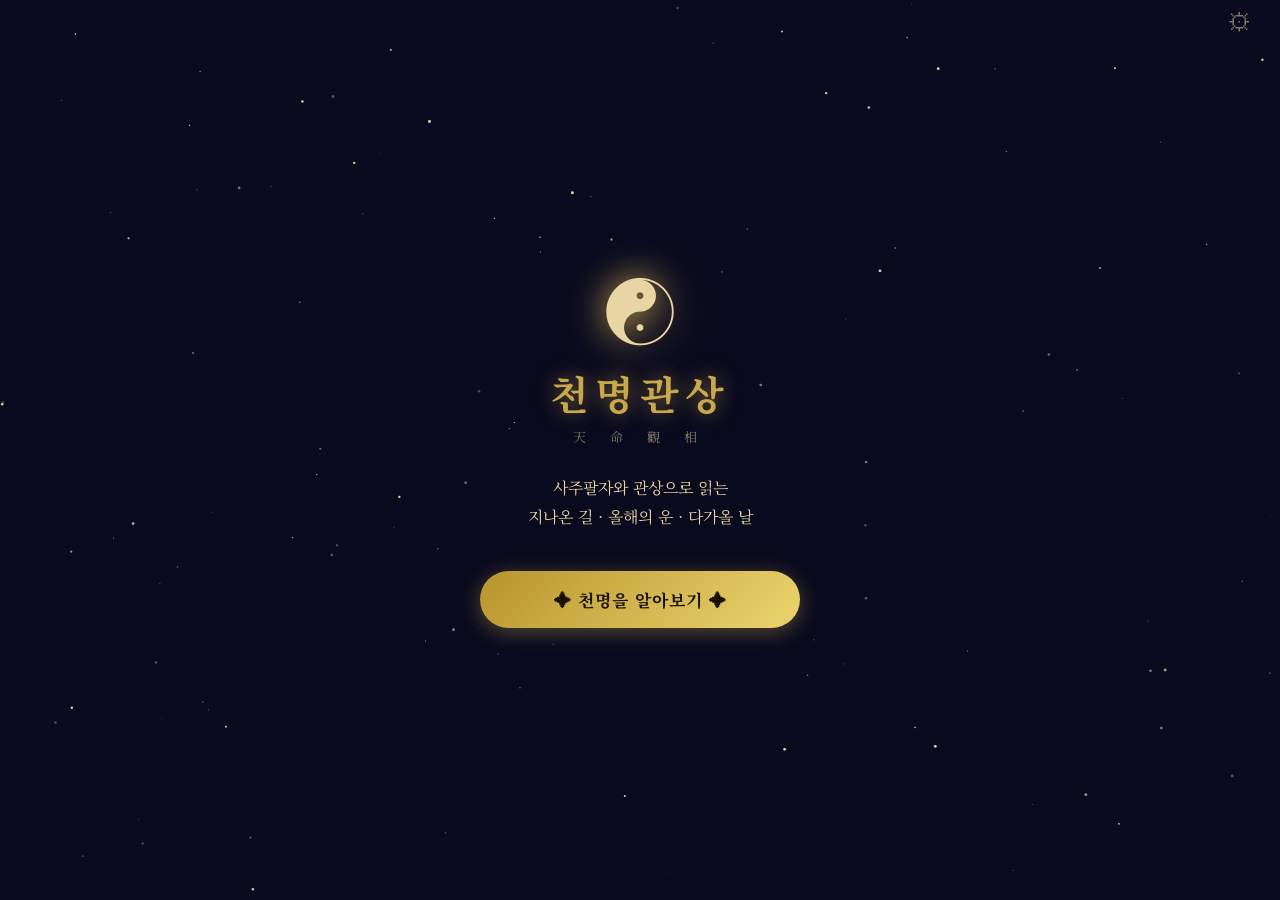
==== v2/index.html @ 5c280be7 "V2 미리보기 추가 (/v2/) — 운영 V1은 그대로, 실제 API 검수용 Co-Authored-By: Claude Opus 5.5 <noreply@anthropic.com> C" ====
<!DOCTYPE html>
<html lang="ko">
<head>
  <meta charset="UTF-8">
  <meta name="viewport" content="width=device-width, initial-scale=1.0, user-scalable=no">
  <meta name="mobile-web-app-capable" content="yes">
  <meta name="apple-mobile-web-app-capable" content="yes">
  <meta name="apple-mobile-web-app-status-bar-style" content="black-translucent">
  <meta name="apple-mobile-web-app-title" content="천명관상">
  <meta name="theme-color" content="#0a0a1e">
  <title>천명관상 V2 미리보기</title>
  <link rel="manifest" href="../manifest.json">
  <link rel="apple-touch-icon" href="../icon.png">
  <link href="https://fonts.googleapis.com/css2?family=Noto+Serif+KR:wght@400;600;700&display=swap" rel="stylesheet">
  <link rel="stylesheet" href="style.css">
</head>
<body>

  <!-- 별 배경 -->
  <canvas id="starCanvas"></canvas>

  <!-- ╔══════════════════════════════╗ -->
  <!-- ║  뷰 1: 홈                    ║ -->
  <!-- ╚══════════════════════════════╝ -->
  <div class="view active" id="view-home">
    <div class="home-wrap">
      <div class="trigram">☯</div>
      <h1 class="app-title">천명관상</h1>
      <p class="app-hanja">天 命 觀 相</p>
      <p class="app-desc">사주팔자와 관상으로 읽는<br>지나온 길 · 올해의 운 · 다가올 날</p>
      <button class="btn-gold" onclick="App.goInfo()">✦ 천명을 알아보기 ✦</button>
      <button class="btn-outline btn-history" id="btnHistory" style="display:none" onclick="App.goHistory()">지난 풀이 보기</button>
    </div>
    <button class="btn-gear" onclick="App.goSettings()" title="설정">⚙</button>
  </div>

  <!-- ╔══════════════════════════════╗ -->
  <!-- ║  뷰 2: 정보 입력              ║ -->
  <!-- ╚══════════════════════════════╝ -->
  <div class="view" id="view-info">
    <div class="top-bar">
      <button class="btn-back" onclick="App.goHome()">‹</button>
      <span class="top-title">생년월일 입력</span>
    </div>
    <div class="scroll-wrap">

      <p class="section-label">성별</p>
      <div class="gender-row">
        <button class="gender-btn active" id="btnMale"   onclick="App.setGender('male')">♂ 남성</button>
        <button class="gender-btn"        id="btnFemale" onclick="App.setGender('female')">♀ 여성</button>
      </div>

      <p class="section-label">태어난 해</p>
      <input class="input-field" type="number" id="inputYear"
             placeholder="예: 1990" min="1900" inputmode="numeric">

      <div class="two-col">
        <div>
          <p class="section-label">월</p>
          <select class="input-field" id="inputMonth">
            <option value="">월</option>
          </select>
        </div>
        <div>
          <p class="section-label">일</p>
          <select class="input-field" id="inputDay">
            <option value="">일</option>
          </select>
        </div>
      </div>

      <p class="section-label">태어난 시 <span class="label-note">모르면 생략 가능</span></p>
      <select class="input-field" id="inputHour">
        <option value="-1">모름 / 생략</option>
      </select>

      <button class="btn-gold" style="margin-top:32px" onclick="App.goPhoto()">얼굴 사진 찍기 →</button>
    </div>
  </div>

  <!-- ╔══════════════════════════════╗ -->
  <!-- ║  뷰 3: 사진 촬영              ║ -->
  <!-- ╚══════════════════════════════╝ -->
  <div class="view" id="view-photo">
    <div class="top-bar">
      <button class="btn-back" onclick="App.goInfo()">‹</button>
      <span class="top-title">얼굴 사진</span>
    </div>
    <div class="photo-wrap">
      <div class="face-guide" id="faceGuide">
        <div class="face-oval"></div>
        <p class="guide-hint">얼굴을 타원 안에 맞춰주세요</p>
      </div>
      <div class="preview-area" id="previewArea">
        <img id="previewImg" alt="미리보기">
      </div>
      <div class="photo-btns">
        <label class="btn-outline" for="cameraInput">📷 카메라 촬영</label>
        <input type="file" id="cameraInput" accept="image/*" capture="user"
               style="display:none" onchange="App.onPhoto(this)">
        <label class="btn-outline" for="galleryInput">🖼 갤러리 선택</label>
        <input type="file" id="galleryInput" accept="image/*"
               style="display:none" onchange="App.onPhoto(this)">
      </div>
      <button class="btn-gold" id="btnAnalyze" style="display:none" onclick="App.startAnalysis()">
        ✦ 천명 분석 시작 ✦
      </button>
    </div>
  </div>

  <!-- ╔══════════════════════════════╗ -->
  <!-- ║  뷰 4: 분석 중               ║ -->
  <!-- ╚══════════════════════════════╝ -->
  <div class="view" id="view-loading">
    <div class="loading-wrap">
      <div class="loader-ring">
        <div class="loader-inner">☯</div>
      </div>
      <p class="loading-main">천명을 읽는 중...</p>
      <p class="loading-sub" id="loadingSub">사주팔자를 계산하고 있습니다</p>
      <p class="loading-hint" id="loadingHint"></p>
    </div>
  </div>

  <!-- ╔══════════════════════════════╗ -->
  <!-- ║  뷰 5: 결과                  ║ -->
  <!-- ╚══════════════════════════════╝ -->
  <div class="view" id="view-result">
    <div class="result-scroll">
      <div id="resultBody"></div>
      <div class="action-row">
        <button class="btn-share" onclick="App.share()">📤 요약 공유</button>
        <button class="btn-retry" onclick="App.copyAll()">📋 전체 복사</button>
      </div>
      <div class="action-row">
        <button class="btn-retry" onclick="App.regenerate()">🔄 새로 풀이</button>
        <button class="btn-retry" onclick="App.retry()">🏠 처음으로</button>
      </div>
    </div>
  </div>

  <!-- ╔══════════════════════════════╗ -->
  <!-- ║  뷰 7: 지난 풀이              ║ -->
  <!-- ╚══════════════════════════════╝ -->
  <div class="view" id="view-history">
    <div class="top-bar">
      <button class="btn-back" onclick="App.goHome()">‹</button>
      <span class="top-title">지난 풀이</span>
    </div>
    <div class="scroll-wrap">
      <div id="historyList"></div>
      <p class="input-hint">풀이 기록과 생년월일은 이 기기에만 저장됩니다.</p>
      <button class="btn-outline" style="margin-top:16px;width:100%" onclick="App.clearHistory()">기록 모두 삭제</button>
    </div>
  </div>

  <!-- ╔══════════════════════════════╗ -->
  <!-- ║  뷰 6: 설정                  ║ -->
  <!-- ╚══════════════════════════════╝ -->
  <div class="view" id="view-settings">
    <div class="top-bar">
      <button class="btn-back" onclick="App.goHome()">‹</button>
      <span class="top-title">설정</span>
    </div>
    <div class="scroll-wrap">
      <p class="section-label">OpenRouter API 키</p>
      <input class="input-field" type="password" id="apiKeyInput" placeholder="sk-or-v1-...">
      <p class="input-hint">openrouter.ai에서 발급한 API 키를 입력하세요</p>
      <button class="btn-gold" onclick="App.saveSettings()">저장</button>
    </div>
  </div>

  <script src="saju.js?v=4"></script>
  <script src="app.js?v=4"></script>
</body>
</html>
---- v2/style.css ----
/* ── 기본 리셋 ──────────────────────────────────────── */
*, *::before, *::after { box-sizing: border-box; margin: 0; padding: 0; }

:root {
  --navy:   #0a0a1e;
  --navy2:  #12122e;
  --gold:   #c9a84c;
  --gold2:  #e8d5a3;
  --gold3:  #f5ebb8;
  --dim:    rgba(232,213,163,0.55);
  --card:   rgba(255,255,255,0.05);
  --border: rgba(201,168,76,0.25);
  --r:      16px;
}

html, body {
  height: 100%;
  font-family: 'Noto Serif KR', 'Nanum Myeongjo', serif;
  background: var(--navy);
  color: var(--gold2);
  overflow: hidden;
}

/* ── 별 캔버스 ──────────────────────────────────────── */
#starCanvas {
  position: fixed;
  inset: 0;
  z-index: 0;
  pointer-events: none;
}

/* ── 뷰 시스템 ──────────────────────────────────────── */
.view {
  position: fixed;
  inset: 0;
  z-index: 1;
  display: none;
  flex-direction: column;
  opacity: 0;
  transform: translateY(24px);
  transition: opacity .35s, transform .35s;
}
.view.active {
  display: flex;
  opacity: 1;
  transform: translateY(0);
}

/* ── 홈 뷰 ──────────────────────────────────────────── */
.home-wrap {
  flex: 1;
  display: flex;
  flex-direction: column;
  align-items: center;
  justify-content: center;
  padding: 40px 24px;
  text-align: center;
}

.trigram {
  font-size: 72px;
  line-height: 1;
  animation: pulse 3s ease-in-out infinite;
  filter: drop-shadow(0 0 18px var(--gold));
}
@keyframes pulse {
  0%,100% { opacity: 1; transform: scale(1); }
  50%      { opacity: .75; transform: scale(1.07); }
}

.app-title {
  font-size: 40px;
  font-weight: 700;
  color: var(--gold);
  letter-spacing: 6px;
  margin-top: 20px;
  text-shadow: 0 0 20px rgba(201,168,76,.6);
}
.app-hanja {
  font-size: 13px;
  letter-spacing: 10px;
  color: var(--dim);
  margin-top: 6px;
}
.app-desc {
  font-size: 16px;
  line-height: 1.8;
  color: var(--gold2);
  margin: 28px 0 40px;
}

.btn-gear {
  position: absolute;
  top: env(safe-area-inset-top, 16px);
  right: 20px;
  background: none;
  border: none;
  font-size: 24px;
  color: var(--dim);
  cursor: pointer;
  padding: 8px;
}

/* ── 공통 버튼 ──────────────────────────────────────── */
.btn-gold {
  width: 100%;
  max-width: 320px;
  padding: 16px 24px;
  background: linear-gradient(135deg, #b8952e, #e8d06a, #b8952e);
  background-size: 200% 100%;
  border: none;
  border-radius: 50px;
  color: #1a1000;
  font-family: inherit;
  font-size: 17px;
  font-weight: 700;
  letter-spacing: 1px;
  cursor: pointer;
  animation: goldShimmer 4s linear infinite;
  box-shadow: 0 4px 20px rgba(201,168,76,.4);
  transition: transform .15s, box-shadow .15s;
}
.btn-gold:active { transform: scale(.97); box-shadow: 0 2px 10px rgba(201,168,76,.3); }
@keyframes goldShimmer {
  0%   { background-position: 0% 50%; }
  100% { background-position: 200% 50%; }
}

.btn-outline {
  display: inline-block;
  padding: 13px 20px;
  border: 1.5px solid var(--gold);
  border-radius: 50px;
  color: var(--gold);
  font-family: inherit;
  font-size: 15px;
  cursor: pointer;
  text-align: center;
  transition: background .2s;
}
.btn-outline:active { background: rgba(201,168,76,.1); }

/* ── 상단 바 ────────────────────────────────────────── */
.top-bar {
  display: flex;
  align-items: center;
  padding: 16px 16px 0;
  padding-top: max(16px, env(safe-area-inset-top));
  gap: 12px;
  flex-shrink: 0;
}
.btn-back {
  background: none;
  border: none;
  font-size: 32px;
  color: var(--gold);
  cursor: pointer;
  line-height: 1;
  padding: 0 8px 0 0;
}
.top-title {
  font-size: 18px;
  font-weight: 600;
  color: var(--gold2);
  letter-spacing: 1px;
}

/* ── 스크롤 래퍼 ─────────────────────────────────────── */
.scroll-wrap {
  flex: 1;
  overflow-y: auto;
  padding: 20px 24px;
  padding-bottom: max(24px, env(safe-area-inset-bottom));
  -webkit-overflow-scrolling: touch;
}

/* ── 폼 요소 ────────────────────────────────────────── */
.section-label {
  font-size: 13px;
  color: var(--dim);
  letter-spacing: 1px;
  margin: 20px 0 8px;
  text-transform: uppercase;
}
.label-note {
  font-size: 11px;
  color: rgba(232,213,163,.35);
  text-transform: none;
  letter-spacing: 0;
  margin-left: 6px;
}

.input-field {
  width: 100%;
  background: var(--card);
  border: 1.5px solid var(--border);
  border-radius: var(--r);
  padding: 14px 16px;
  color: var(--gold2);
  font-family: inherit;
  font-size: 16px;
  outline: none;
  transition: border-color .2s;
  -webkit-appearance: none;
  appearance: none;
}
.input-field:focus  { border-color: var(--gold); }
.input-field option { background: var(--navy2); color: var(--gold2); }

.two-col {
  display: grid;
  grid-template-columns: 1fr 1fr;
  gap: 12px;
}

.input-hint {
  font-size: 12px;
  color: var(--dim);
  margin-top: 8px;
  line-height: 1.5;
}

/* ── 성별 선택 ──────────────────────────────────────── */
.gender-row {
  display: grid;
  grid-template-columns: 1fr 1fr;
  gap: 12px;
}
.gender-btn {
  padding: 14px;
  border: 1.5px solid var(--border);
  border-radius: var(--r);
  background: var(--card);
  color: var(--dim);
  font-family: inherit;
  font-size: 16px;
  cursor: pointer;
  transition: all .2s;
  letter-spacing: 1px;
}
.gender-btn.active {
  border-color: var(--gold);
  color: var(--gold);
  background: rgba(201,168,76,.1);
  box-shadow: 0 0 12px rgba(201,168,76,.2);
}

/* ── 사진 뷰 ────────────────────────────────────────── */
.photo-wrap {
  flex: 1;
  display: flex;
  flex-direction: column;
  align-items: center;
  padding: 16px 24px;
  padding-bottom: max(24px, env(safe-area-inset-bottom));
  gap: 16px;
  overflow-y: auto;
}

.face-guide {
  width: 220px;
  height: 280px;
  position: relative;
  display: flex;
  align-items: center;
  justify-content: center;
  flex-shrink: 0;
}
.face-oval {
  width: 180px;
  height: 240px;
  border: 2px dashed var(--gold);
  border-radius: 50%;
  opacity: .6;
  animation: ovalPulse 2s ease-in-out infinite;
}
@keyframes ovalPulse {
  0%,100% { opacity: .6; box-shadow: 0 0 0 0 rgba(201,168,76,0); }
  50%     { opacity: 1;  box-shadow: 0 0 0 8px rgba(201,168,76,.1); }
}
.guide-hint {
  position: absolute;
  bottom: -4px;
  font-size: 12px;
  color: var(--dim);
  white-space: nowrap;
}

.preview-area {
  width: 220px;
  height: 280px;
  border-radius: 20px;
  overflow: hidden;
  border: 2px solid var(--gold);
  display: none;
  flex-shrink: 0;
}
.preview-area img {
  width: 100%;
  height: 100%;
  object-fit: cover;
}

.photo-btns {
  display: flex;
  gap: 12px;
  flex-wrap: wrap;
  justify-content: center;
}

/* ── 로딩 뷰 ────────────────────────────────────────── */
.loading-wrap {
  flex: 1;
  display: flex;
  flex-direction: column;
  align-items: center;
  justify-content: center;
  gap: 24px;
  padding: 40px;
}

.loader-ring {
  width: 120px;
  height: 120px;
  border-radius: 50%;
  border: 3px solid var(--border);
  border-top-color: var(--gold);
  animation: spin 1.2s linear infinite;
  display: flex;
  align-items: center;
  justify-content: center;
  position: relative;
}
.loader-ring::before {
  content: '';
  position: absolute;
  inset: 8px;
  border-radius: 50%;
  border: 2px solid var(--border);
  border-bottom-color: var(--gold);
  animation: spin 1.8s linear infinite reverse;
}
.loader-inner {
  font-size: 36px;
  animation: counterSpin 1.2s linear infinite reverse;
  filter: drop-shadow(0 0 8px var(--gold));
}
@keyframes spin        { to { transform: rotate(360deg);  } }
@keyframes counterSpin { to { transform: rotate(-360deg); } }

.loading-main {
  font-size: 20px;
  font-weight: 600;
  color: var(--gold);
  letter-spacing: 2px;
}
.loading-sub {
  font-size: 14px;
  color: var(--dim);
  text-align: center;
  animation: fadeInOut 2s ease-in-out infinite;
}
@keyframes fadeInOut {
  0%,100% { opacity: .4; }
  50%     { opacity: 1; }
}

/* ── 결과 뷰 ────────────────────────────────────────── */
.result-scroll {
  flex: 1;
  overflow-y: auto;
  -webkit-overflow-scrolling: touch;
  padding-bottom: max(24px, env(safe-area-inset-bottom));
}

/* 결과 카드 */
.result-card {
  margin: 0 16px 16px;
  background: var(--card);
  border: 1px solid var(--border);
  border-radius: 20px;
  padding: 20px;
}

.card-title {
  font-size: 13px;
  color: var(--gold);
  letter-spacing: 3px;
  text-transform: uppercase;
  margin-bottom: 16px;
}
.card-body {
  font-size: 15px;
  line-height: 1.9;
  color: var(--gold2);
}

/* 사주 기둥 */
.pillars-row {
  display: flex;
  gap: 8px;
  margin-bottom: 16px;
}
.pillar-box {
  flex: 1;
  border: 1px solid var(--border);
  border-radius: 12px;
  padding: 10px 6px;
  text-align: center;
  background: rgba(255,255,255,.03);
}
.pillar-label {
  font-size: 10px;
  color: var(--dim);
  letter-spacing: 1px;
  margin-bottom: 6px;
}
.pillar-char {
  font-size: 22px;
  color: var(--gold);
  line-height: 1.2;
  font-weight: 600;
}
.pillar-kr {
  font-size: 11px;
  color: var(--dim);
  margin-top: 4px;
}

/* 오행 바 */
.ohaeng-bar {
  display: flex;
  border-radius: 8px;
  overflow: hidden;
  height: 8px;
  margin-bottom: 16px;
  gap: 2px;
}
.ohaeng-seg {
  border-radius: 4px;
  transition: flex .5s;
}

/* 액션 버튼 */
.action-row {
  display: flex;
  gap: 12px;
  padding: 8px 16px 8px;
}
.btn-share, .btn-retry {
  flex: 1;
  padding: 14px;
  border-radius: 50px;
  font-family: inherit;
  font-size: 15px;
  cursor: pointer;
  border: none;
  transition: transform .15s;
}
.btn-share:active, .btn-retry:active { transform: scale(.97); }
.btn-share {
  background: linear-gradient(135deg, #b8952e, #e8d06a);
  color: #1a1000;
  font-weight: 700;
}
.btn-retry {
  background: var(--card);
  border: 1.5px solid var(--border);
  color: var(--gold2);
}

@keyframes slideUp {
  from { opacity: 0; transform: translateY(20px); }
  to   { opacity: 1; transform: translateY(0); }
}
.result-card { animation: slideUp .5s ease-out both; }

/* ── V2 결과 화면 ───────────────────────────────────── */
.btn-history { margin-top: 14px; width: 100%; max-width: 320px; }
.loading-hint { font-size: 12px; color: rgba(232,213,163,.4); min-height: 1em; }

.result-head {
  text-align: center;
  padding: 40px 20px 20px;
  padding-top: max(40px, calc(env(safe-area-inset-top) + 24px));
  background: radial-gradient(ellipse at center top, rgba(201,168,76,.18) 0%, transparent 70%);
}
.result-year { font-size: 13px; color: var(--dim); letter-spacing: 2px; }
.result-headline {
  font-size: 24px; font-weight: 700; color: var(--gold); line-height: 1.5;
  margin: 12px 0 20px; text-shadow: 0 0 20px rgba(201,168,76,.5);
  animation: slideUp .6s ease-out both;
}
.chip-row { display: flex; gap: 8px; justify-content: center; flex-wrap: wrap; }
.chip {
  padding: 7px 14px; border-radius: 50px; border: 1px solid var(--border);
  background: var(--card); color: var(--gold2); font-family: inherit; font-size: 13px; cursor: pointer;
}
.chip:active { background: rgba(201,168,76,.15); }

.result-card { scroll-margin-top: 16px; }
.card-body.small { font-size: 14px; line-height: 1.8; color: var(--dim); margin-top: 6px; }
.card-meta { font-size: 13px; color: var(--gold2); margin-top: 4px; line-height: 1.7; }
.card-note { font-size: 12px; color: var(--dim); margin-top: 8px; line-height: 1.6; }
.sub-title { font-size: 12px; color: var(--gold); letter-spacing: 2px; margin: 18px 0 10px; }

.ohaeng-legend { display: flex; flex-wrap: wrap; gap: 10px; margin: -8px 0 10px; }
.ohaeng-legend .lg { font-size: 11px; color: var(--dim); }
.ohaeng-legend .lg::before {
  content: ''; display: inline-block; width: 8px; height: 8px; border-radius: 2px;
  background: var(--c); margin-right: 4px; vertical-align: 0;
}

.daeun-strip { display: flex; gap: 6px; overflow-x: auto; padding-bottom: 4px; -webkit-overflow-scrolling: touch; }
.daeun-cell {
  flex: 0 0 56px; text-align: center; padding: 8px 2px; border-radius: 10px;
  border: 1px solid var(--border); background: rgba(255,255,255,.03);
}
.daeun-cell.now { border-color: var(--gold); box-shadow: 0 0 10px rgba(201,168,76,.35); }
.dc-age { font-size: 10px; color: var(--dim); }
.dc-ganji { font-size: 16px; color: var(--gold); margin: 3px 0; }
.dc-label { font-size: 10px; }
.lv-상승 .dc-label { color: #8fd18f; }
.lv-평탄 .dc-label { color: var(--dim); }
.lv-조정 .dc-label { color: #e8a07a; }

.badge {
  display: inline-block; font-size: 11px; padding: 2px 8px; border-radius: 50px;
  border: 1px solid; white-space: nowrap; letter-spacing: 0;
}
.badge-up   { color: #8fd18f; border-color: rgba(143,209,143,.5); }
.badge-flat { color: var(--dim); border-color: var(--border); }
.badge-down { color: #e8a07a; border-color: rgba(232,160,122,.5); }

.period { padding: 14px 0; border-bottom: 1px solid rgba(201,168,76,.12); }
.period:last-child { border-bottom: none; }
.period.current { background: rgba(201,168,76,.06); margin: 0 -12px; padding: 14px 12px; border-radius: 12px; }
.period-top { display: flex; justify-content: space-between; align-items: center; gap: 8px; margin-bottom: 6px; }
.period-range { font-size: 12px; color: var(--gold); letter-spacing: .5px; }
.period-title { font-size: 16px; color: var(--gold3); font-weight: 600; margin-bottom: 4px; }
.section-summary {
  font-size: 15px; line-height: 1.9; color: var(--gold3); margin-top: 14px;
  padding-top: 14px; border-top: 1px dashed var(--border);
}

.face-row { padding: 8px 0; border-bottom: 1px solid rgba(201,168,76,.1); }
.face-row:last-child { border-bottom: none; }
.face-part { font-size: 12px; color: var(--gold); margin-bottom: 2px; }
.face-text { font-size: 14px; color: var(--gold2); line-height: 1.7; }

.area-grid { display: grid; grid-template-columns: 1fr; gap: 10px; margin-top: 14px; }
.area { background: rgba(255,255,255,.03); border: 1px solid rgba(201,168,76,.15); border-radius: 12px; padding: 12px; }
.area-label { font-size: 12px; color: var(--gold); margin-bottom: 4px; }
.area-text { font-size: 14px; line-height: 1.75; color: var(--gold2); }
.months { margin-top: 14px; display: flex; flex-direction: column; gap: 6px; font-size: 13px; line-height: 1.6; }
.m-good { color: #8fd18f; }
.m-caution { color: #e8a07a; }

.decision-row { padding: 10px 0; border-bottom: 1px solid rgba(201,168,76,.1); }
.decision-row:last-child { border-bottom: none; }
.decision-head { display: flex; justify-content: space-between; align-items: center; gap: 8px; flex-wrap: wrap; }
.decision-label { font-size: 14px; color: var(--gold3); }
.decision-marks { display: flex; gap: 6px; flex-wrap: wrap; }
.dm-year { font-size: 11px; color: var(--dim); }

.life-portrait {
  margin-top: 16px; padding: 16px; border-radius: 14px;
  border: 1px solid rgba(201,168,76,.5); background: rgba(201,168,76,.07);
}
.lp-title { font-size: 13px; color: var(--gold); letter-spacing: 2px; margin-bottom: 8px; }
.life-portrait .card-body { color: var(--gold3); line-height: 2; }

.disclaimer { font-size: 12px; color: var(--dim); line-height: 1.7; margin: 4px 20px 12px; }

.history-row {
  display: block; width: 100%; text-align: left; margin-bottom: 10px; padding: 14px 16px;
  border-radius: var(--r); border: 1px solid var(--border); background: var(--card);
  font-family: inherit; color: var(--gold2); cursor: pointer;
}
.hr-title { font-size: 15px; color: var(--gold); margin-bottom: 4px; }
.hr-meta { font-size: 12px; color: var(--dim); }
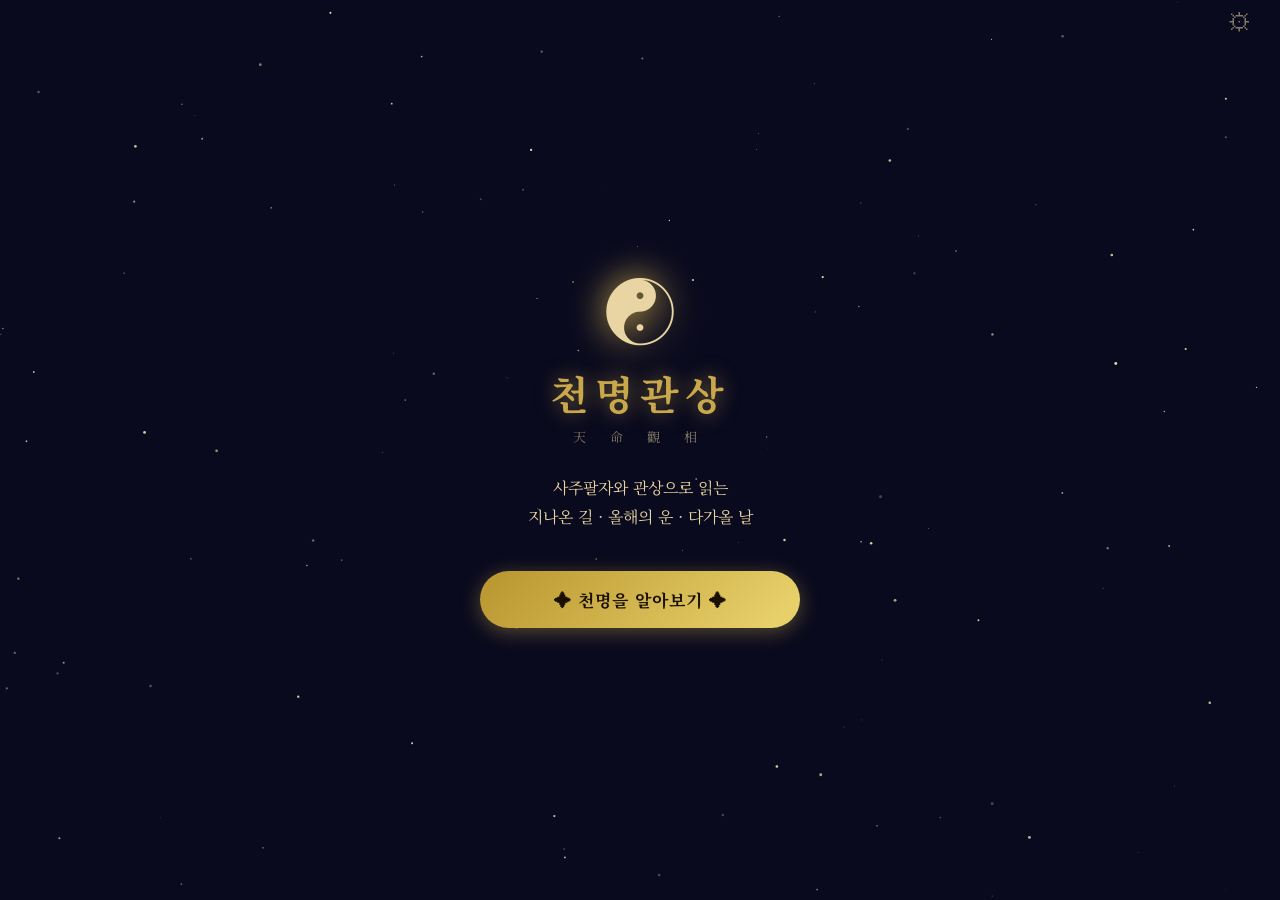
==== commit 71823b1e: "V2 미리보기: 응답 잘림 수정 반영 Co-Authored-By: Claude Opus 5.5 <noreply@anthropic.com> Claude-Session: https:/" ====
--- a/v2/index.html
+++ b/v2/index.html
@@ -171,6 +171,6 @@
   </div>
 
   <script src="saju.js?v=4"></script>
-  <script src="app.js?v=4"></script>
+  <script src="app.js?v=5"></script>
 </body>
 </html>
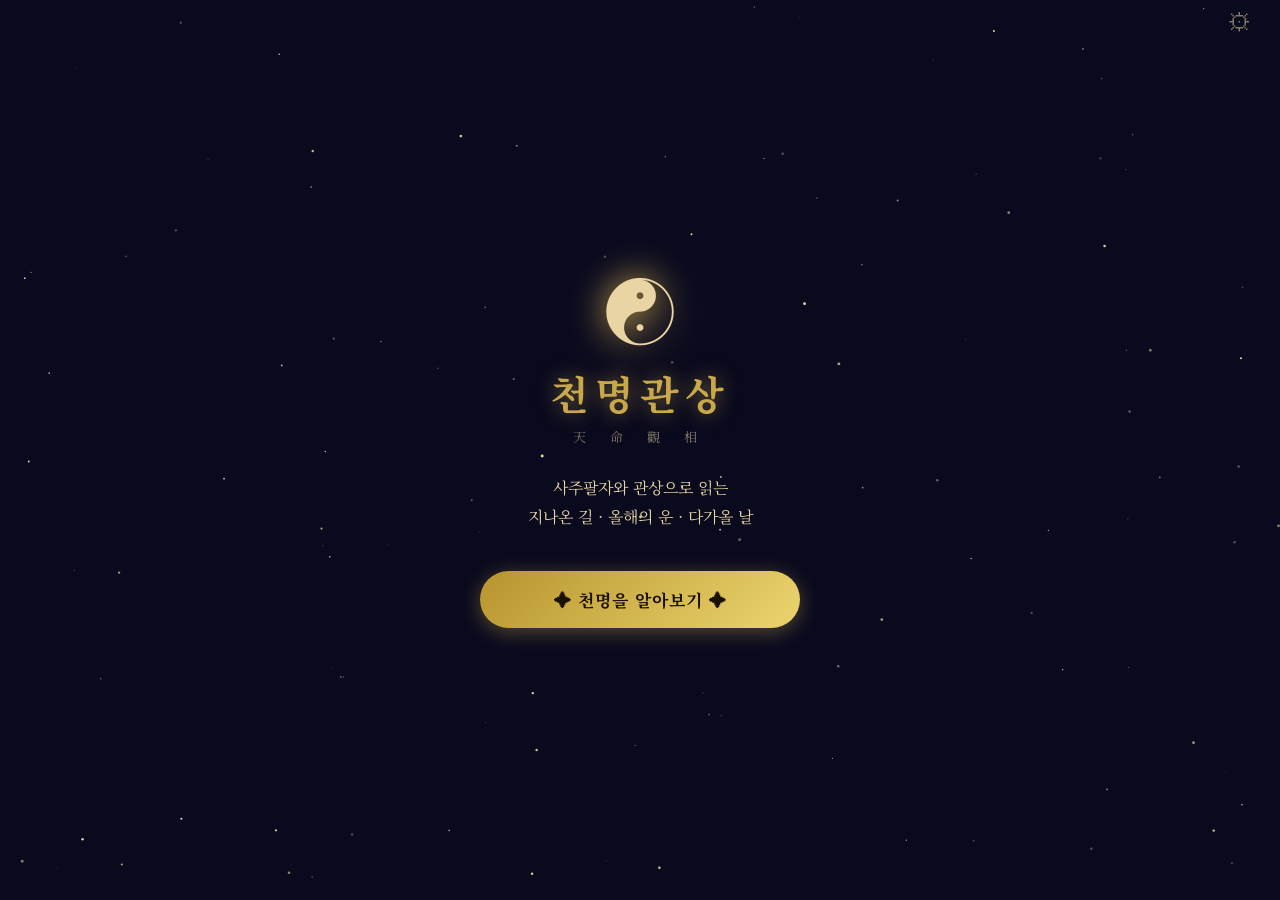
==== commit 3dbb4541: "V2 미리보기: 내용 공유 = 전체 풀이 Co-Authored-By: Claude Opus 5.5 <noreply@anthropic.com> Claude-Session: https" ====
--- a/v2/index.html
+++ b/v2/index.html
@@ -129,8 +129,7 @@
     <div class="result-scroll">
       <div id="resultBody"></div>
       <div class="action-row">
-        <button class="btn-share" onclick="App.share()">📤 요약 공유</button>
-        <button class="btn-retry" onclick="App.copyAll()">📋 전체 복사</button>
+        <button class="btn-share" onclick="App.share()">📤 내용 공유</button>
       </div>
       <div class="action-row">
         <button class="btn-retry" onclick="App.regenerate()">🔄 새로 풀이</button>
@@ -171,6 +170,6 @@
   </div>
 
   <script src="saju.js?v=4"></script>
-  <script src="app.js?v=5"></script>
+  <script src="app.js?v=6"></script>
 </body>
 </html>
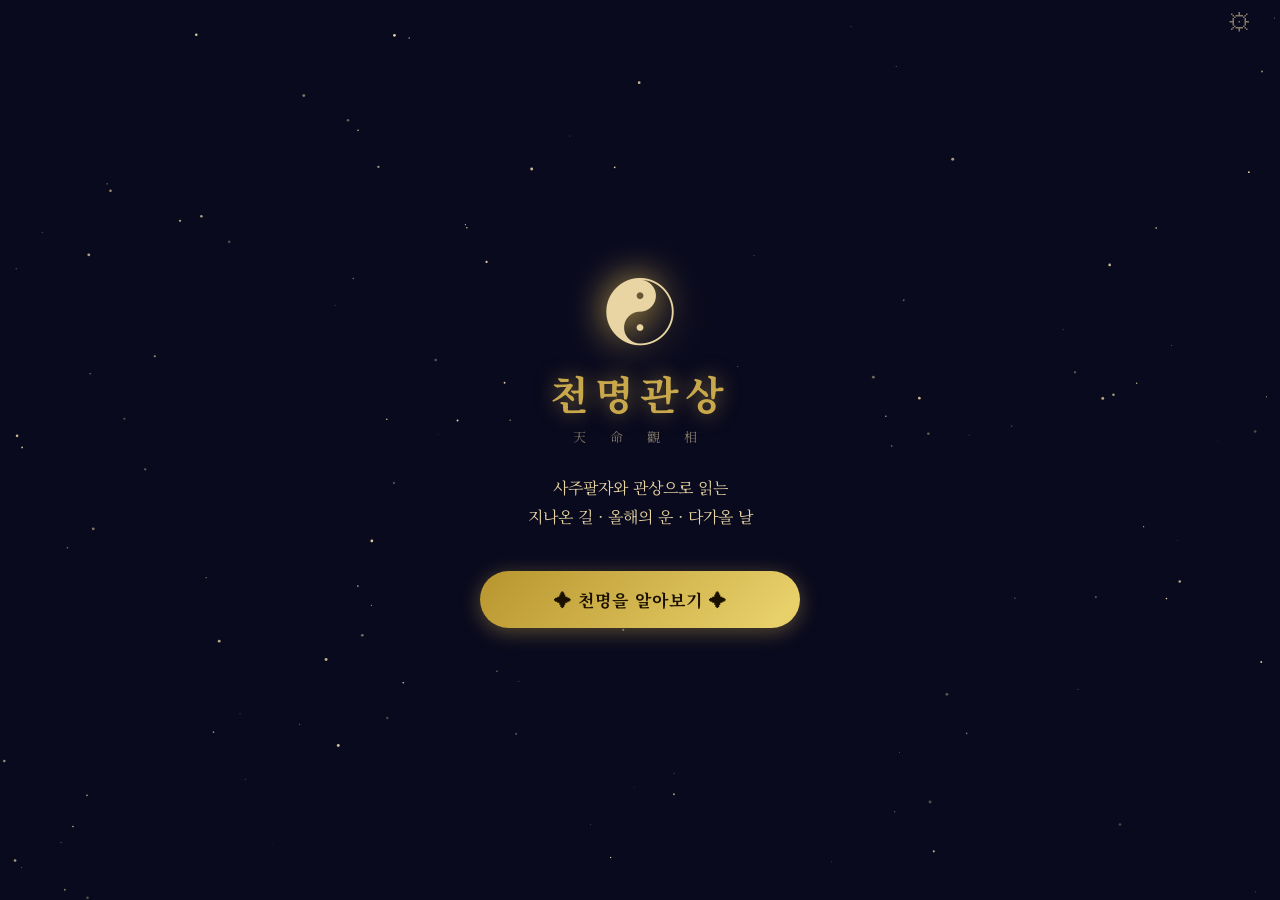
==== commit 119fc4dc: "V2 미리보기: 하단 버튼 3분할 Co-Authored-By: Claude Opus 5.5 <noreply@anthropic.com> Claude-Session: https://c" ====
--- a/v2/index.html
+++ b/v2/index.html
@@ -12,7 +12,7 @@
   <link rel="manifest" href="../manifest.json">
   <link rel="apple-touch-icon" href="../icon.png">
   <link href="https://fonts.googleapis.com/css2?family=Noto+Serif+KR:wght@400;600;700&display=swap" rel="stylesheet">
-  <link rel="stylesheet" href="style.css">
+  <link rel="stylesheet" href="style.css?v=6">
 </head>
 <body>
 
@@ -130,8 +130,6 @@
       <div id="resultBody"></div>
       <div class="action-row">
         <button class="btn-share" onclick="App.share()">📤 내용 공유</button>
-      </div>
-      <div class="action-row">
         <button class="btn-retry" onclick="App.regenerate()">🔄 새로 풀이</button>
         <button class="btn-retry" onclick="App.retry()">🏠 처음으로</button>
       </div>
--- a/v2/style.css
+++ b/v2/style.css
@@ -579,3 +579,9 @@
 }
 .hr-title { font-size: 15px; color: var(--gold); margin-bottom: 4px; }
 .hr-meta { font-size: 12px; color: var(--dim); }
+
+/* 하단 버튼 3분할 (내용 공유 / 새로 풀이 / 처음으로) */
+.action-row { gap: 8px; padding: 8px 16px 16px; }
+.action-row .btn-share, .action-row .btn-retry {
+  min-width: 0; padding: 14px 6px; font-size: 14px; white-space: nowrap;
+}
